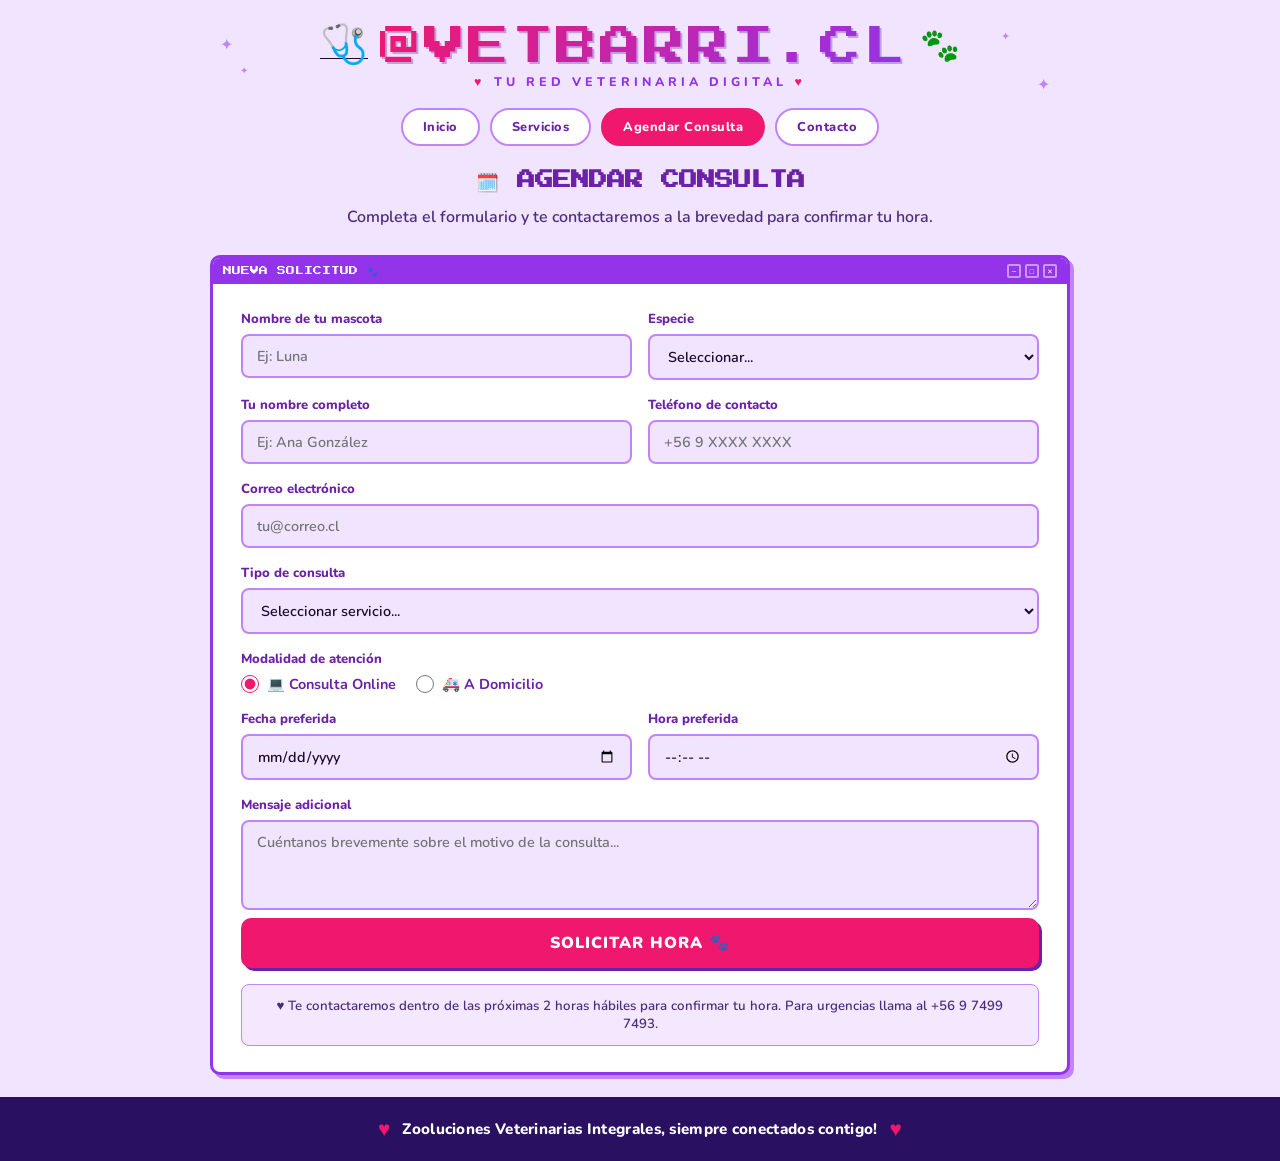
==== agendar.html @ 771a8e69 "Sitio landing VetBarri.cl – versión demo para cliente 4 páginas (inicio, servicios, agendar, contact" ====
<!DOCTYPE html>
<html lang="es">
<head>
  <meta charset="UTF-8" />
  <meta name="viewport" content="width=device-width, initial-scale=1.0" />
  <title>Agendar Consulta – VetBarri.cl</title>
  <link rel="preconnect" href="https://fonts.googleapis.com" />
  <link rel="preconnect" href="https://fonts.gstatic.com" crossorigin />
  <link href="https://fonts.googleapis.com/css2?family=Press+Start+2P&family=Nunito:wght@400;600;700;800;900&display=swap" rel="stylesheet" />
  <link rel="stylesheet" href="css/style.css" />

  <style>
    .form-body { padding: 26px 28px; }
    .form-grid { display: grid; grid-template-columns: 1fr 1fr; gap: 16px; }
    .form-group { margin-bottom: 0; }

    .radio-group { display: flex; gap: 20px; align-items: center; flex-wrap: wrap; }
    .radio-option { display: flex; align-items: center; gap: 8px; font-weight: 700; font-size: 0.9rem; cursor: pointer; }
    .radio-option input[type="radio"] { width: 18px; height: 18px; accent-color: var(--pink); cursor: pointer; }

    .form-note {
      text-align: center;
      font-size: 0.83rem;
      font-weight: 600;
      color: var(--text-mid);
      margin-top: 16px;
      padding: 12px 16px;
      background: #f3e8ff;
      border-radius: 8px;
      border: 1px solid var(--violet-light);
    }

    @media (max-width: 600px) {
      .form-grid { grid-template-columns: 1fr; }
      .form-body { padding: 18px; }
    }
  </style>
</head>
<body>
<div class="page-wrap">

  <header>
    <span class="star" style="top:10px;left:10px">✦</span>
    <span class="star" style="top:40px;left:30px;font-size:0.6rem">✦</span>
    <span class="star" style="top:5px;right:60px;font-size:0.7rem">✦</span>
    <span class="star" style="top:50px;right:20px">✦</span>
    <div class="logo-row">
      <a href="index.html"><span class="logo-icon">🩺</span></a>
      <a href="index.html" class="brand-name">@VETBARRI.CL</a>
      <span class="paw-deco">🐾</span>
    </div>
    <p class="tagline">
      <span class="tagline-heart">♥</span>
      TU RED VETERINARIA DIGITAL
      <span class="tagline-heart">♥</span>
    </p>
  </header>

  <nav>
    <a href="index.html" class="nav-link">Inicio</a>
    <a href="servicios.html" class="nav-link">Servicios</a>
    <a href="agendar.html" class="nav-link active">Agendar Consulta</a>
    <a href="contacto.html" class="nav-link">Contacto</a>
  </nav>

  <div class="page-intro">
    <h1>🗓️ AGENDAR CONSULTA</h1>
    <p>Completa el formulario y te contactaremos a la brevedad para confirmar tu hora.</p>
  </div>

  <div class="retro-window">
    <div class="retro-titlebar">
      <span>NUEVA SOLICITUD 🐾</span>
      <div class="win-btns">
        <div class="win-btn">─</div>
        <div class="win-btn">□</div>
        <div class="win-btn">✕</div>
      </div>
    </div>
    <div class="form-body">
      <form action="#" onsubmit="return false;">
        <div class="form-grid">

          <div class="form-group">
            <label for="pet-name">Nombre de tu mascota</label>
            <input type="text" id="pet-name" placeholder="Ej: Luna" />
          </div>

          <div class="form-group">
            <label for="especie">Especie</label>
            <select id="especie">
              <option value="">Seleccionar...</option>
              <option>Perro</option>
              <option>Gato</option>
              <option>Ave</option>
              <option>Otro</option>
            </select>
          </div>

          <div class="form-group">
            <label for="owner-name">Tu nombre completo</label>
            <input type="text" id="owner-name" placeholder="Ej: Ana González" />
          </div>

          <div class="form-group">
            <label for="phone">Teléfono de contacto</label>
            <input type="tel" id="phone" placeholder="+56 9 XXXX XXXX" />
          </div>

          <div class="form-group full">
            <label for="email">Correo electrónico</label>
            <input type="email" id="email" placeholder="tu@correo.cl" />
          </div>

          <div class="form-group full">
            <label for="servicio">Tipo de consulta</label>
            <select id="servicio">
              <option value="">Seleccionar servicio...</option>
              <option>Teleorientación veterinaria</option>
              <option>Emisión de órdenes y recetas médicas</option>
              <option>Consulta preventiva</option>
              <option>Vacunación y desparasitación</option>
              <option>Certificados de viaje</option>
              <option>Control de pacientes crónicos</option>
              <option>Cuidados paliativos</option>
              <option>Segunda opinión veterinaria</option>
              <option>Asesoría nutricional</option>
              <option>Toma y procesamiento de muestras</option>
            </select>
          </div>

          <div class="form-group full">
            <label>Modalidad de atención</label>
            <div class="radio-group">
              <label class="radio-option">
                <input type="radio" name="modalidad" value="online" checked />
                💻 Consulta Online
              </label>
              <label class="radio-option">
                <input type="radio" name="modalidad" value="domicilio" />
                🚑 A Domicilio
              </label>
            </div>
          </div>

          <div class="form-group">
            <label for="fecha">Fecha preferida</label>
            <input type="date" id="fecha" />
          </div>

          <div class="form-group">
            <label for="hora">Hora preferida</label>
            <input type="time" id="hora" />
          </div>

          <div class="form-group full">
            <label for="mensaje">Mensaje adicional</label>
            <textarea id="mensaje" placeholder="Cuéntanos brevemente sobre el motivo de la consulta..."></textarea>
          </div>

        </div>
        <button type="submit" class="btn-submit">SOLICITAR HORA 🐾</button>
      </form>
      <p class="form-note">♥ Te contactaremos dentro de las próximas 2 horas hábiles para confirmar tu hora. Para urgencias llama al +56 9 7499 7493.</p>
    </div>
  </div>

</div>

<footer>
  <span class="foot-heart">♥</span>
  <p>Zooluciones Veterinarias Integrales, siempre conectados contigo!</p>
  <span class="foot-heart">♥</span>
</footer>
</body>
</html>
---- css/style.css ----
/* ═══════════════════════════════════════════
   VETBARRI.CL — Estilos compartidos
   ═══════════════════════════════════════════ */

*, *::before, *::after { box-sizing: border-box; margin: 0; padding: 0; }

:root {
  --bg:           #f0e4ff;
  --pink:         #f0186e;
  --pink-light:   #ff6eaa;
  --purple:       #6b21a8;
  --violet:       #9333ea;
  --violet-light: #c084fc;
  --card-bg:      #ffffff;
  --footer-bg:    #2a1060;
  --text-dark:    #1a0a2e;
  --text-mid:     #4b2d7f;
}

body {
  background: var(--bg);
  font-family: 'Nunito', sans-serif;
  color: var(--text-dark);
  overflow-x: hidden;
}

a { color: inherit; }

.page-wrap {
  max-width: 900px;
  margin: 0 auto;
  padding: 24px 20px 0;
}

/* ─── HEADER ─── */
header {
  display: flex;
  flex-direction: column;
  align-items: center;
  gap: 6px;
  padding-bottom: 18px;
  position: relative;
}
.logo-row { display: flex; align-items: center; gap: 12px; }
.logo-icon { font-size: 2.4rem; line-height: 1; }
.brand-name {
  font-family: 'Press Start 2P', monospace;
  font-size: clamp(1.5rem, 5vw, 2.6rem);
  background: linear-gradient(135deg, var(--pink) 0%, var(--violet) 100%);
  -webkit-background-clip: text;
  -webkit-text-fill-color: transparent;
  background-clip: text;
  letter-spacing: 2px;
  filter: drop-shadow(2px 2px 0 rgba(107,33,168,0.35));
  text-decoration: none;
}
.paw-deco { font-size: 2rem; filter: hue-rotate(280deg) saturate(1.5); }
.tagline {
  font-weight: 800;
  font-size: 0.78rem;
  letter-spacing: 4px;
  color: var(--violet);
  display: flex;
  align-items: center;
  gap: 8px;
}
.tagline-heart { color: var(--pink); }
.star { position: absolute; color: var(--violet-light); font-size: 1rem; pointer-events: none; }

/* ─── NAV ─── */
nav {
  display: flex;
  justify-content: center;
  gap: 10px;
  margin-bottom: 20px;
  flex-wrap: wrap;
}
.nav-link {
  font-family: 'Nunito', sans-serif;
  font-weight: 800;
  font-size: 0.8rem;
  color: var(--purple);
  text-decoration: none;
  padding: 8px 20px;
  border-radius: 30px;
  border: 2px solid var(--violet-light);
  background: #fff;
  transition: background 0.18s, color 0.18s, border-color 0.18s;
  letter-spacing: 0.5px;
}
.nav-link:hover, .nav-link.active {
  background: var(--pink);
  color: #fff;
  border-color: var(--pink);
}

/* ─── RETRO WINDOW ─── */
.retro-window {
  border: 3px solid var(--violet);
  border-radius: 10px;
  overflow: hidden;
  background: var(--card-bg);
  box-shadow: 4px 4px 0 var(--violet-light);
}
.retro-titlebar {
  background: var(--violet);
  color: #fff;
  font-family: 'Press Start 2P', monospace;
  font-size: 0.55rem;
  padding: 6px 10px;
  display: flex;
  align-items: center;
  justify-content: space-between;
}
.win-btns { display: flex; gap: 4px; }
.win-btn {
  width: 14px; height: 14px;
  border: 2px solid rgba(255,255,255,0.5);
  border-radius: 2px;
  display: flex; align-items: center; justify-content: center;
  font-size: 0.45rem; color: #fff;
}

/* ─── FOOTER ─── */
footer {
  background: var(--footer-bg);
  margin-top: 22px;
  padding: 18px 20px;
  text-align: center;
  display: flex;
  align-items: center;
  justify-content: center;
  gap: 12px;
  flex-wrap: wrap;
}
footer p { color: #fff; font-weight: 800; font-size: 0.95rem; letter-spacing: 0.3px; }
footer .foot-heart { color: var(--pink); font-size: 1.3rem; }

/* ─── PAGE INTRO (páginas interiores) ─── */
.page-intro { text-align: center; margin-bottom: 24px; }
.page-intro h1 {
  font-family: 'Press Start 2P', monospace;
  font-size: clamp(0.85rem, 2.5vw, 1.15rem);
  color: var(--purple);
  margin-bottom: 10px;
  line-height: 1.6;
}
.page-intro p { font-size: 1rem; font-weight: 600; color: var(--text-mid); line-height: 1.6; }

/* ─── FORMULARIOS (base compartida) ─── */
.form-group { display: flex; flex-direction: column; gap: 6px; }
.form-group.full { grid-column: 1 / -1; }

label { font-weight: 800; font-size: 0.82rem; color: var(--purple); display: block; }

input, select, textarea {
  font-family: 'Nunito', sans-serif;
  font-size: 0.9rem;
  font-weight: 600;
  padding: 10px 14px;
  border: 2px solid var(--violet-light);
  border-radius: 8px;
  background: var(--bg);
  color: var(--text-dark);
  outline: none;
  width: 100%;
  transition: border-color 0.18s;
}
input:focus, select:focus, textarea:focus { border-color: var(--violet); }
textarea { resize: vertical; min-height: 90px; }

.btn-submit {
  width: 100%;
  background: var(--pink);
  color: #fff;
  border: none;
  border-radius: 10px;
  font-family: 'Nunito', sans-serif;
  font-weight: 900;
  font-size: 1rem;
  letter-spacing: 1px;
  padding: 14px;
  cursor: pointer;
  box-shadow: 3px 3px 0 var(--purple);
  transition: transform 0.15s, box-shadow 0.15s;
  margin-top: 8px;
}
.btn-submit:hover { transform: translateY(-2px); box-shadow: 3px 5px 0 var(--purple); }

/* ─── RESPONSIVE BASE ─── */
@media (max-width: 680px) {
  .brand-name { font-size: 1.2rem; }
}
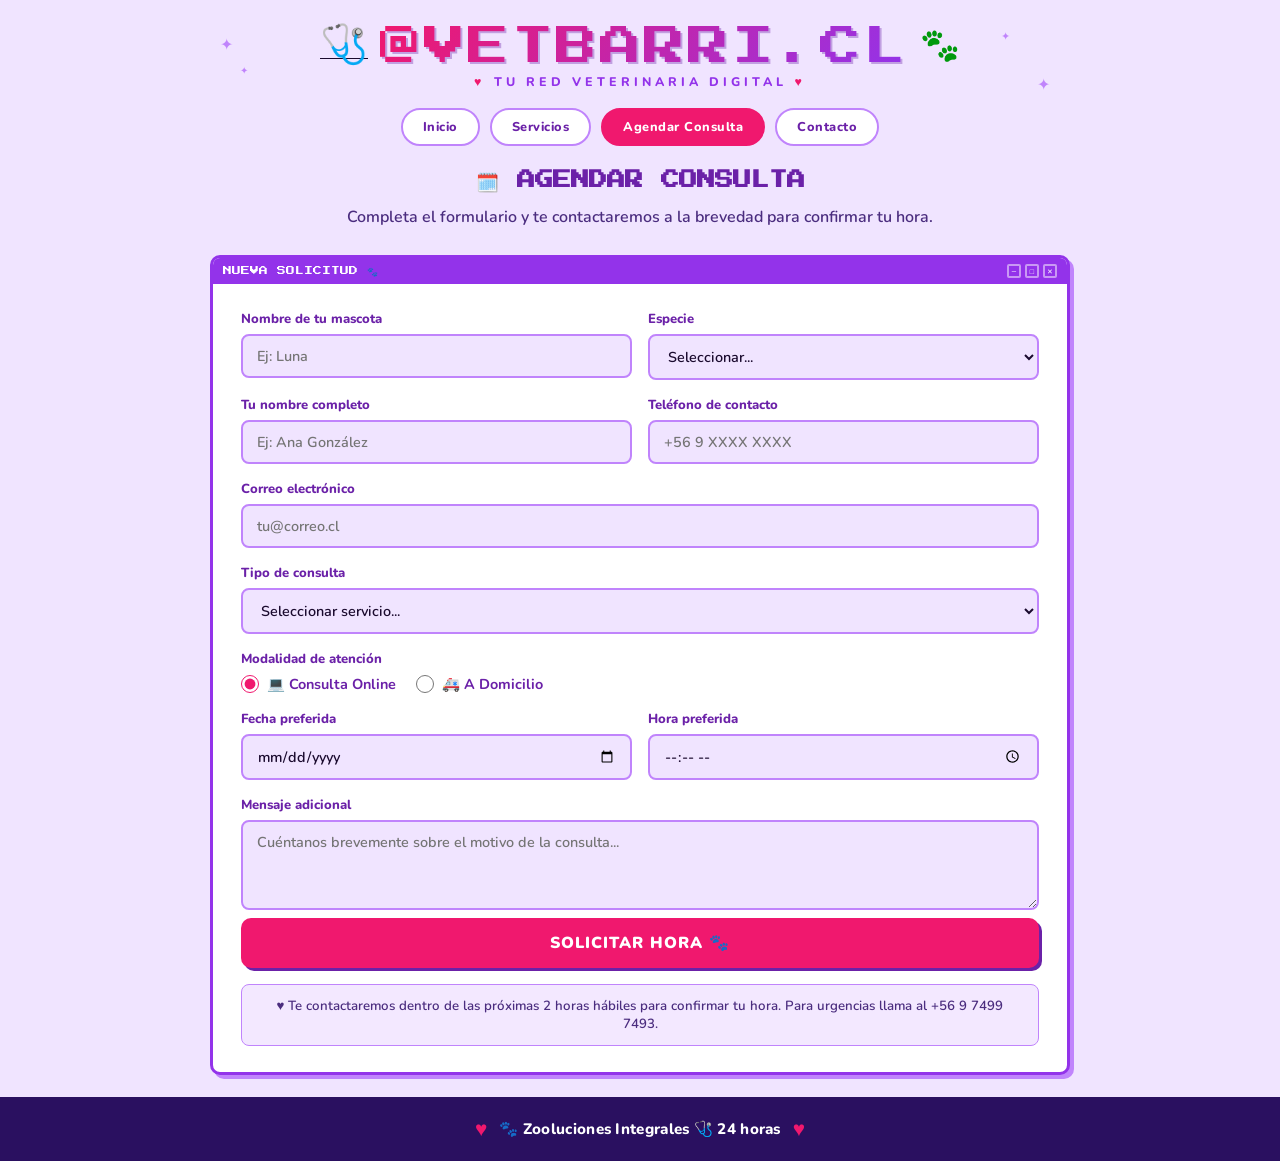
==== commit c41a9045: "Actualiza slogan a versión provisoria del cliente Co-Authored-By: Claude Sonnet 4.6 <noreply@anthrop" ====
--- a/agendar.html
+++ b/agendar.html
@@ -169,7 +169,7 @@
 
 <footer>
   <span class="foot-heart">♥</span>
-  <p>Zooluciones Veterinarias Integrales, siempre conectados contigo!</p>
+  <p>🐾 Zooluciones Integrales 🩺  24 horas</p>
   <span class="foot-heart">♥</span>
 </footer>
 </body>
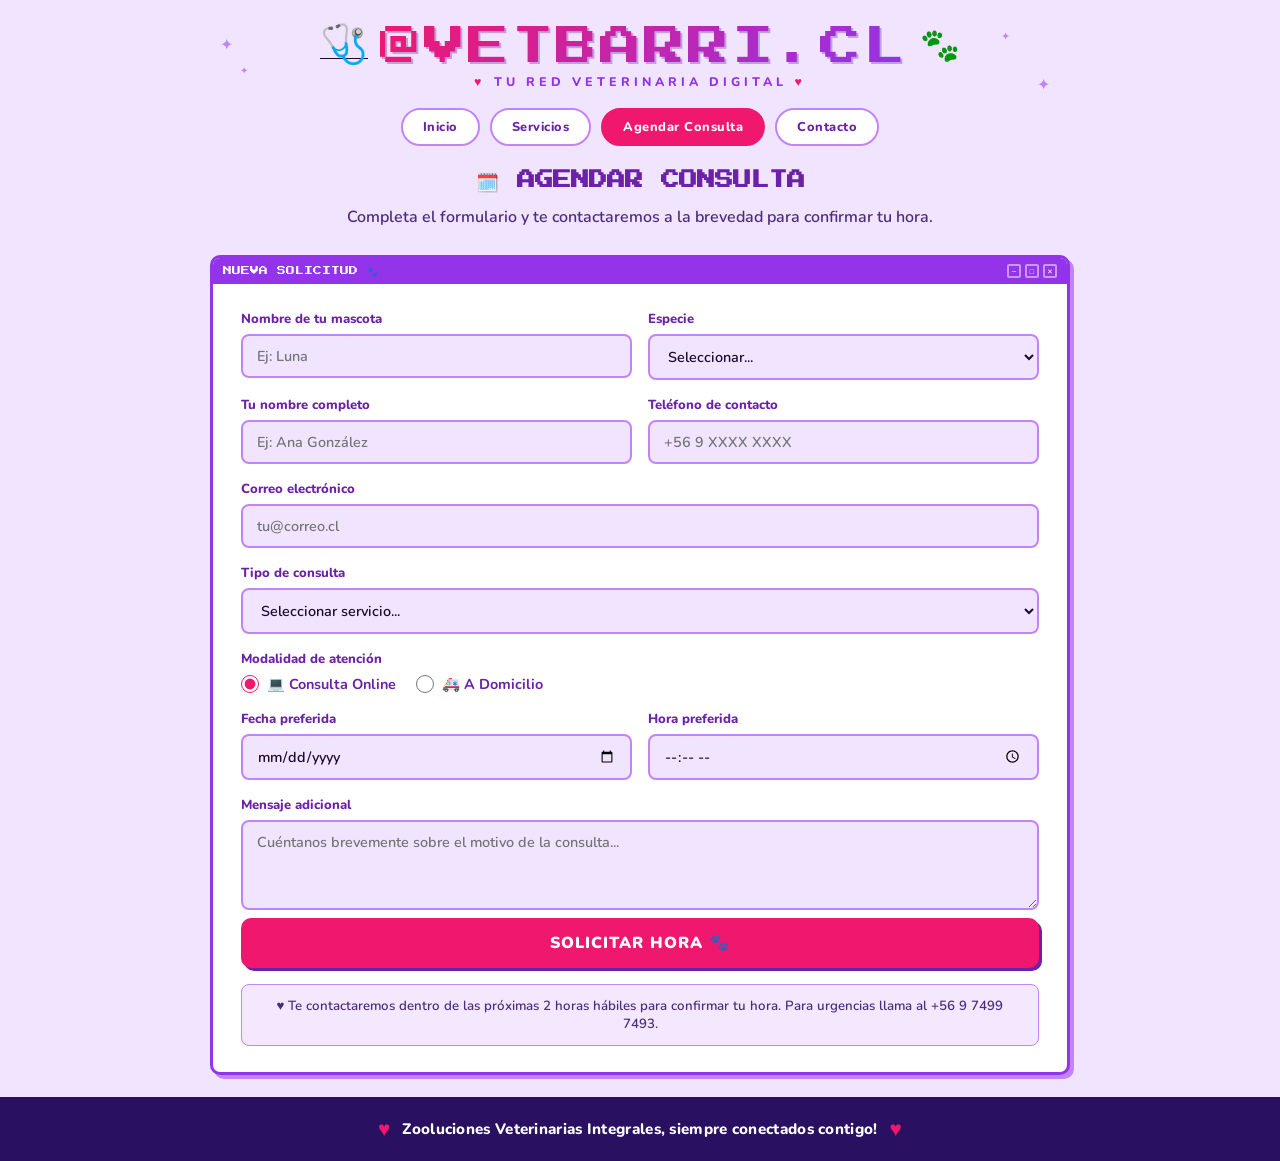
==== commit f3c03430: "Revierte slogan al original Co-Authored-By: Claude Sonnet 4.6 <noreply@anthropic.com>" ====
--- a/agendar.html
+++ b/agendar.html
@@ -169,7 +169,7 @@
 
 <footer>
   <span class="foot-heart">♥</span>
-  <p>🐾 Zooluciones Integrales 🩺  24 horas</p>
+  <p>Zooluciones Veterinarias Integrales, siempre conectados contigo!</p>
   <span class="foot-heart">♥</span>
 </footer>
 </body>
